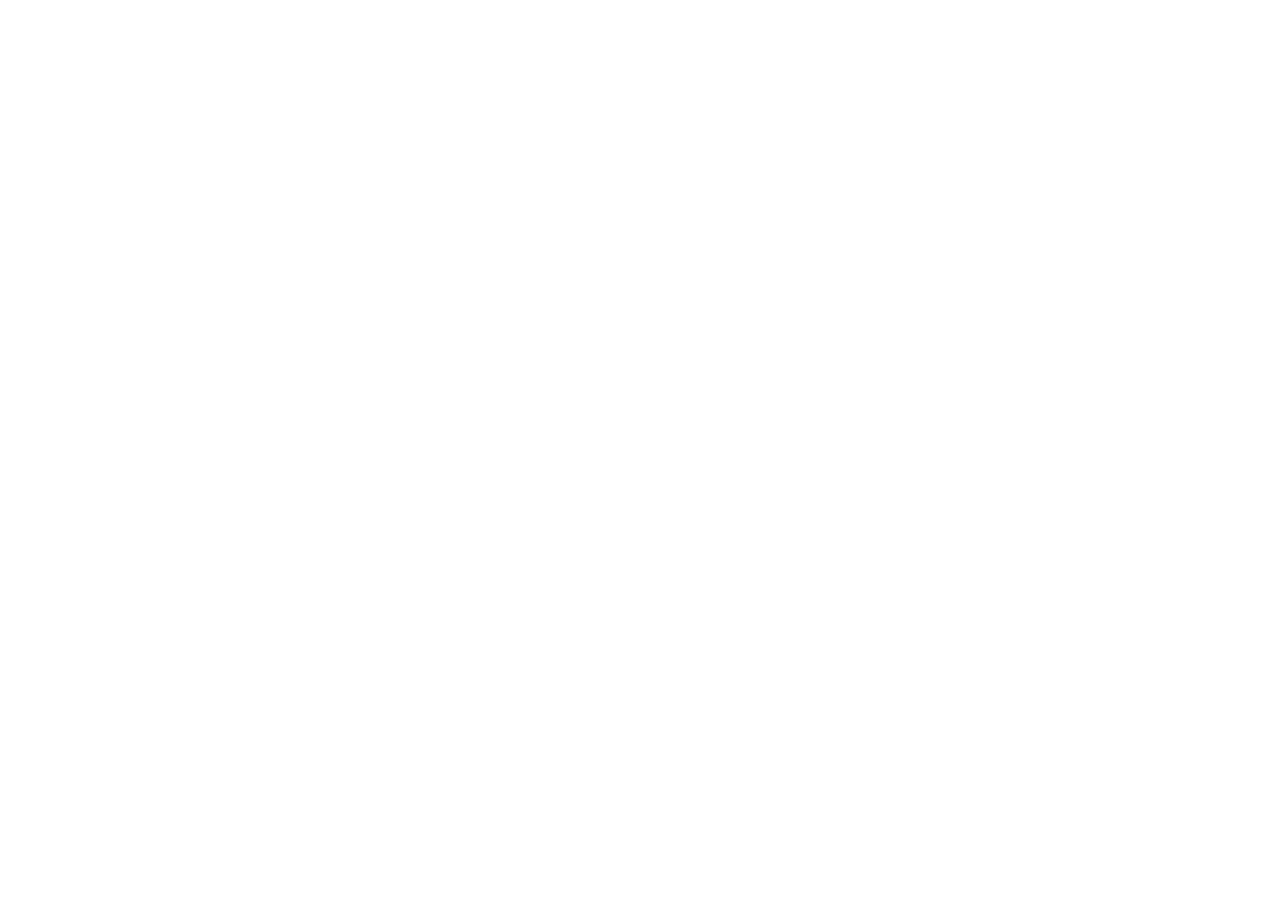
==== angular-input-output/index.html @ 29aee6ef "angular input output demo app first commit" ====
<!doctype html>
<html lang="en">
<head>
  <meta charset="utf-8">
  <title>AngularInputOutput</title>
  <base href="/">

  <meta name="viewport" content="width=device-width, initial-scale=1">
  <link rel="icon" type="image/x-icon" href="favicon.ico">
<link rel="stylesheet" href="styles.ec022328e36f7108f2cc.css"></head>
<body>
  <app-root></app-root>
<script type="text/javascript" src="runtime.a5dd35324ddfd942bef1.js"></script><script type="text/javascript" src="es2015-polyfills.4a4cfea0ce682043f4e9.js" nomodule></script><script type="text/javascript" src="polyfills.407a467dedb63cfdd103.js"></script><script type="text/javascript" src="main.c3e3a250436b1a8dcebb.js"></script></body>
</html>
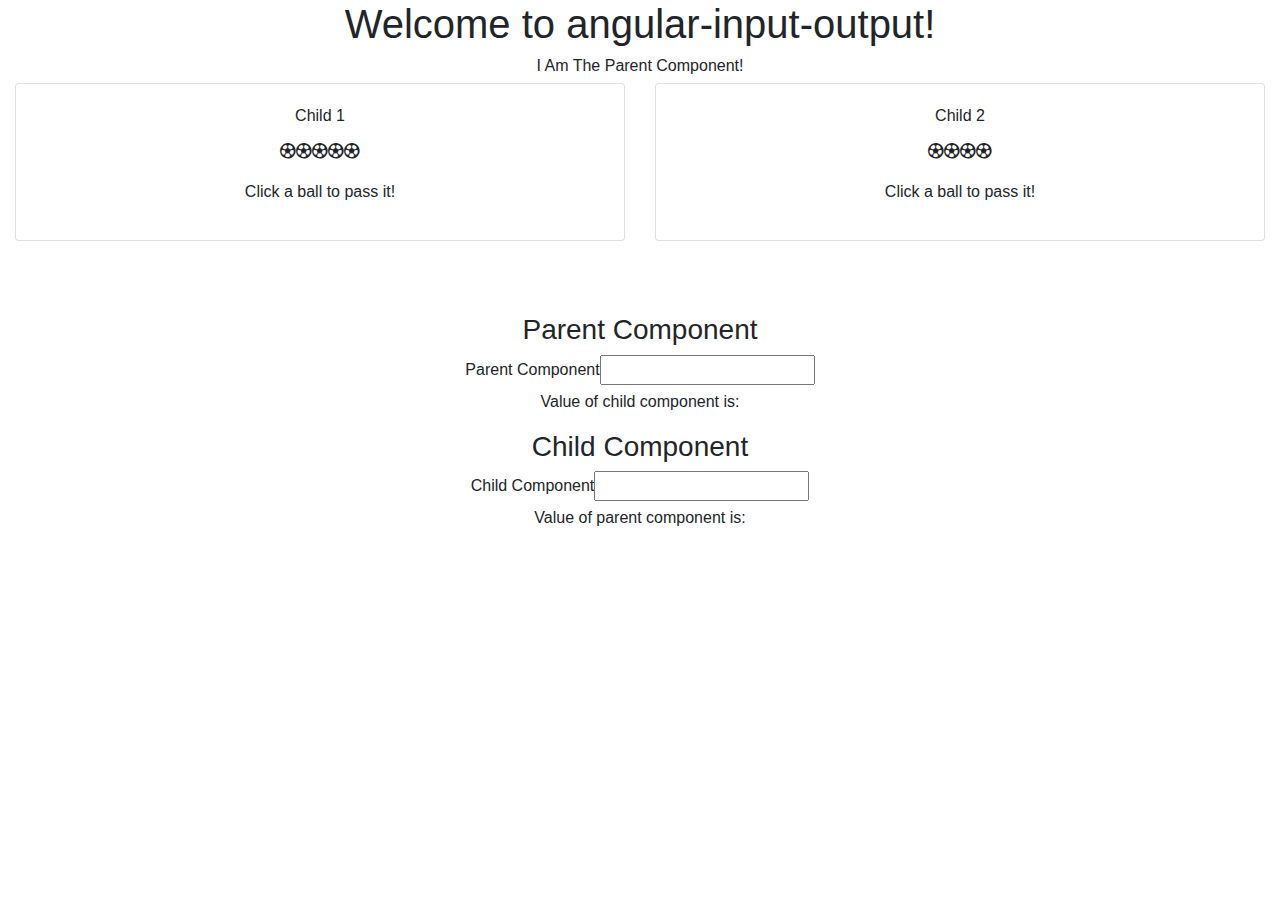
==== commit acd61b3d: "base href added" ====
--- a/angular-input-output/index.html
+++ b/angular-input-output/index.html
@@ -3,7 +3,7 @@
 <head>
   <meta charset="utf-8">
   <title>AngularInputOutput</title>
-  <base href="/">
+  <base href="/angular-input-output/">
 
   <meta name="viewport" content="width=device-width, initial-scale=1">
   <link rel="icon" type="image/x-icon" href="favicon.ico">
